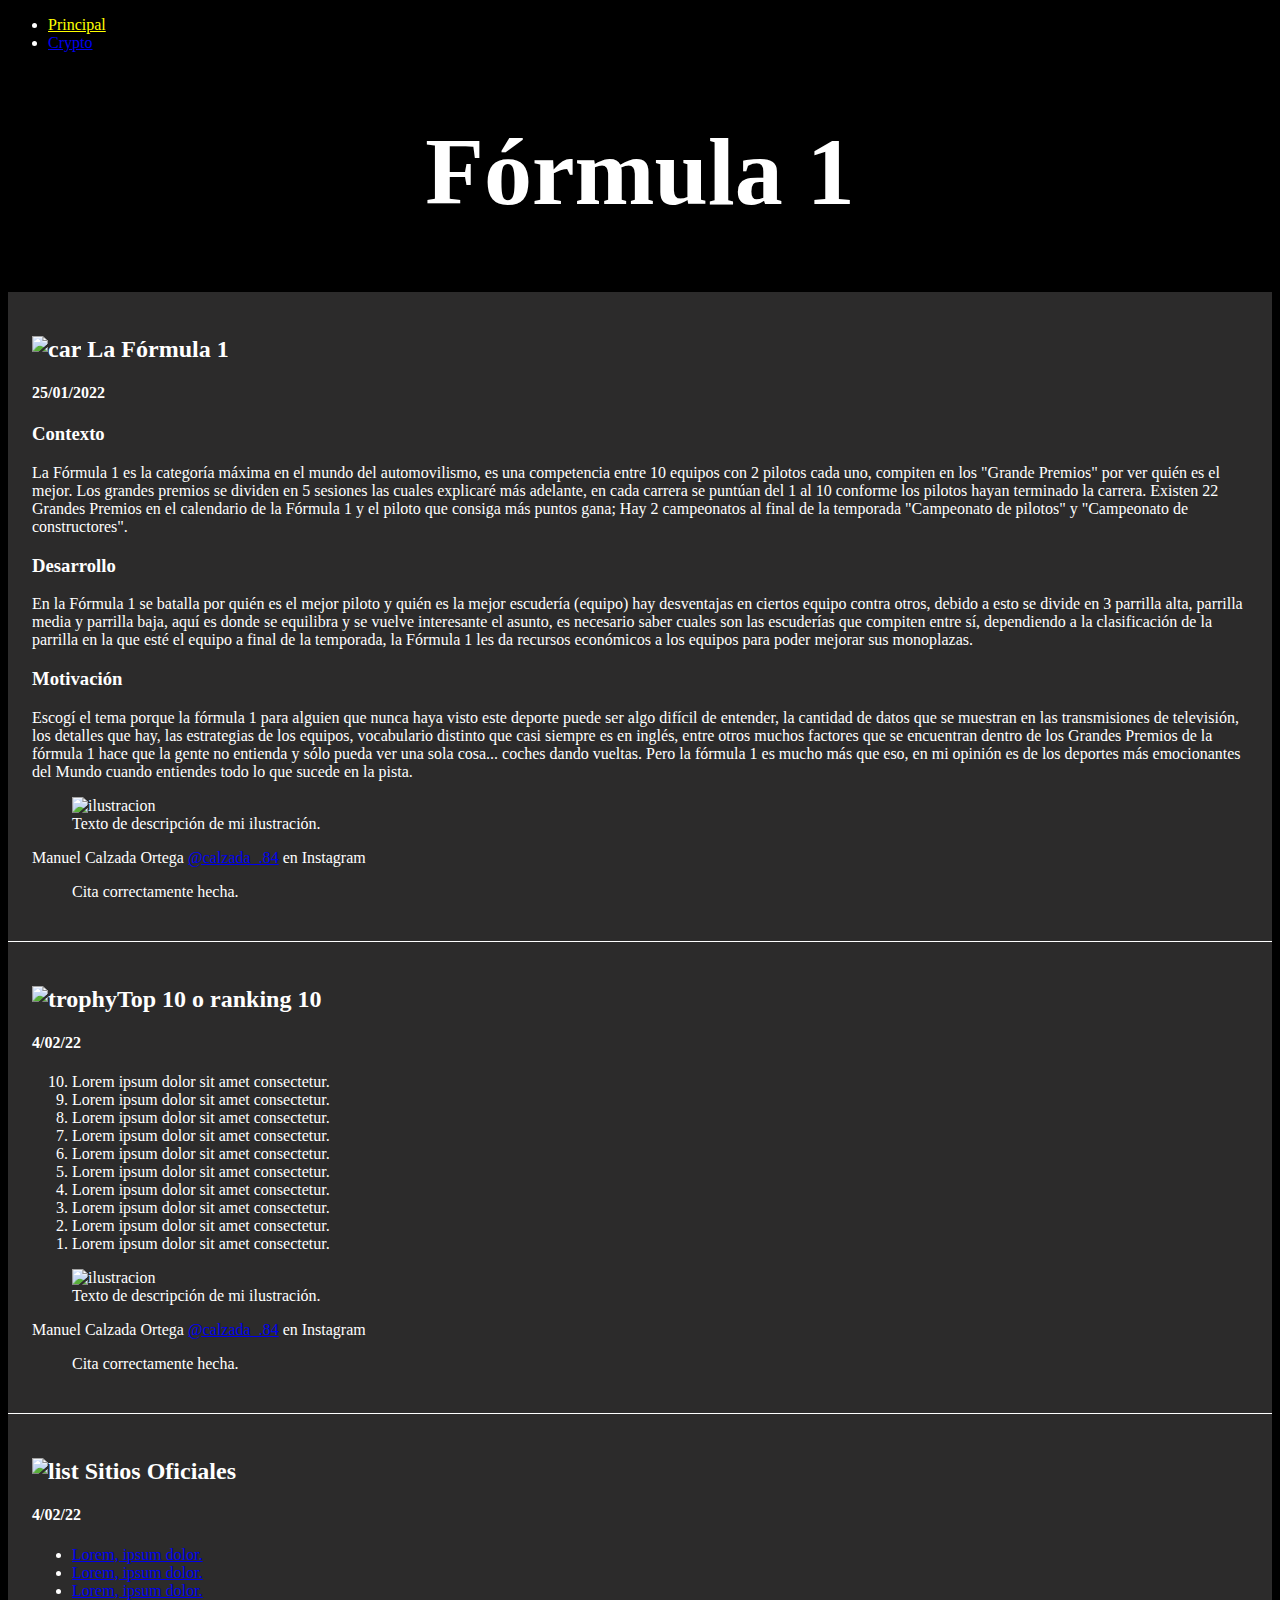
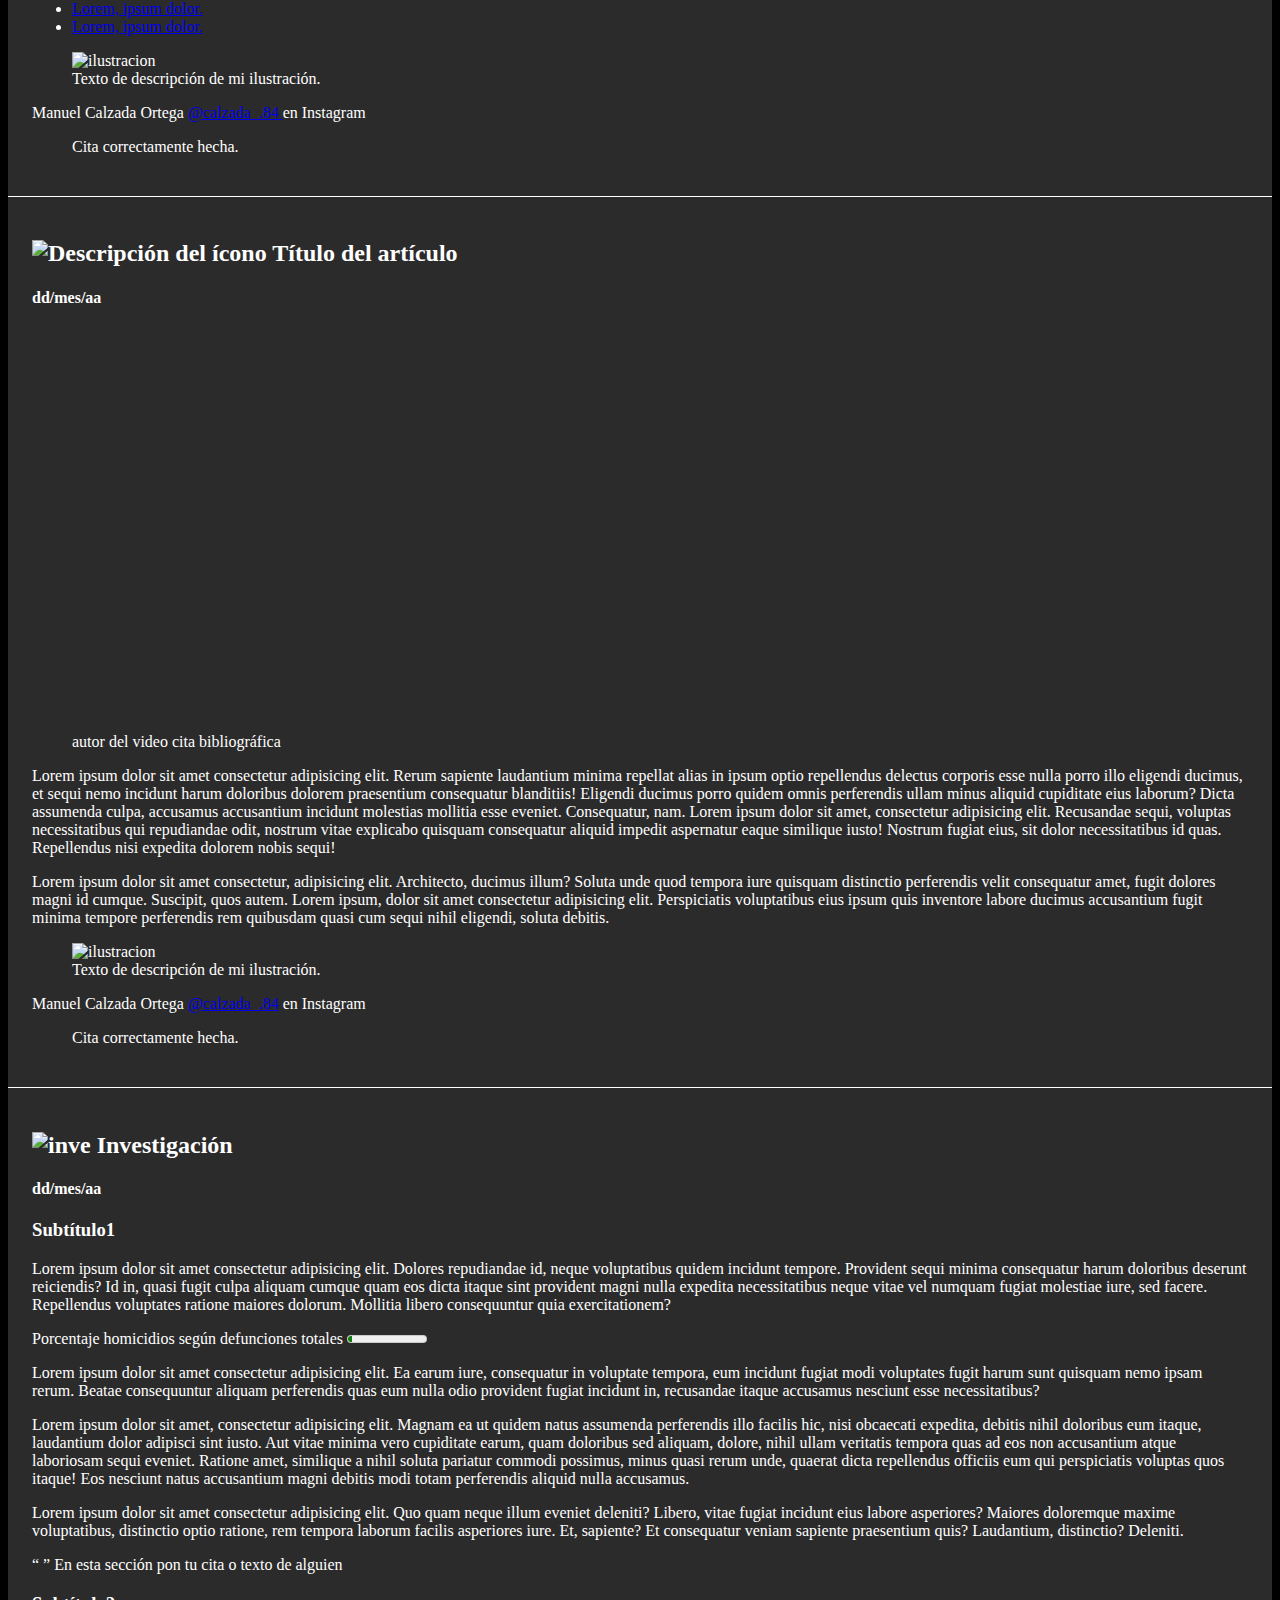
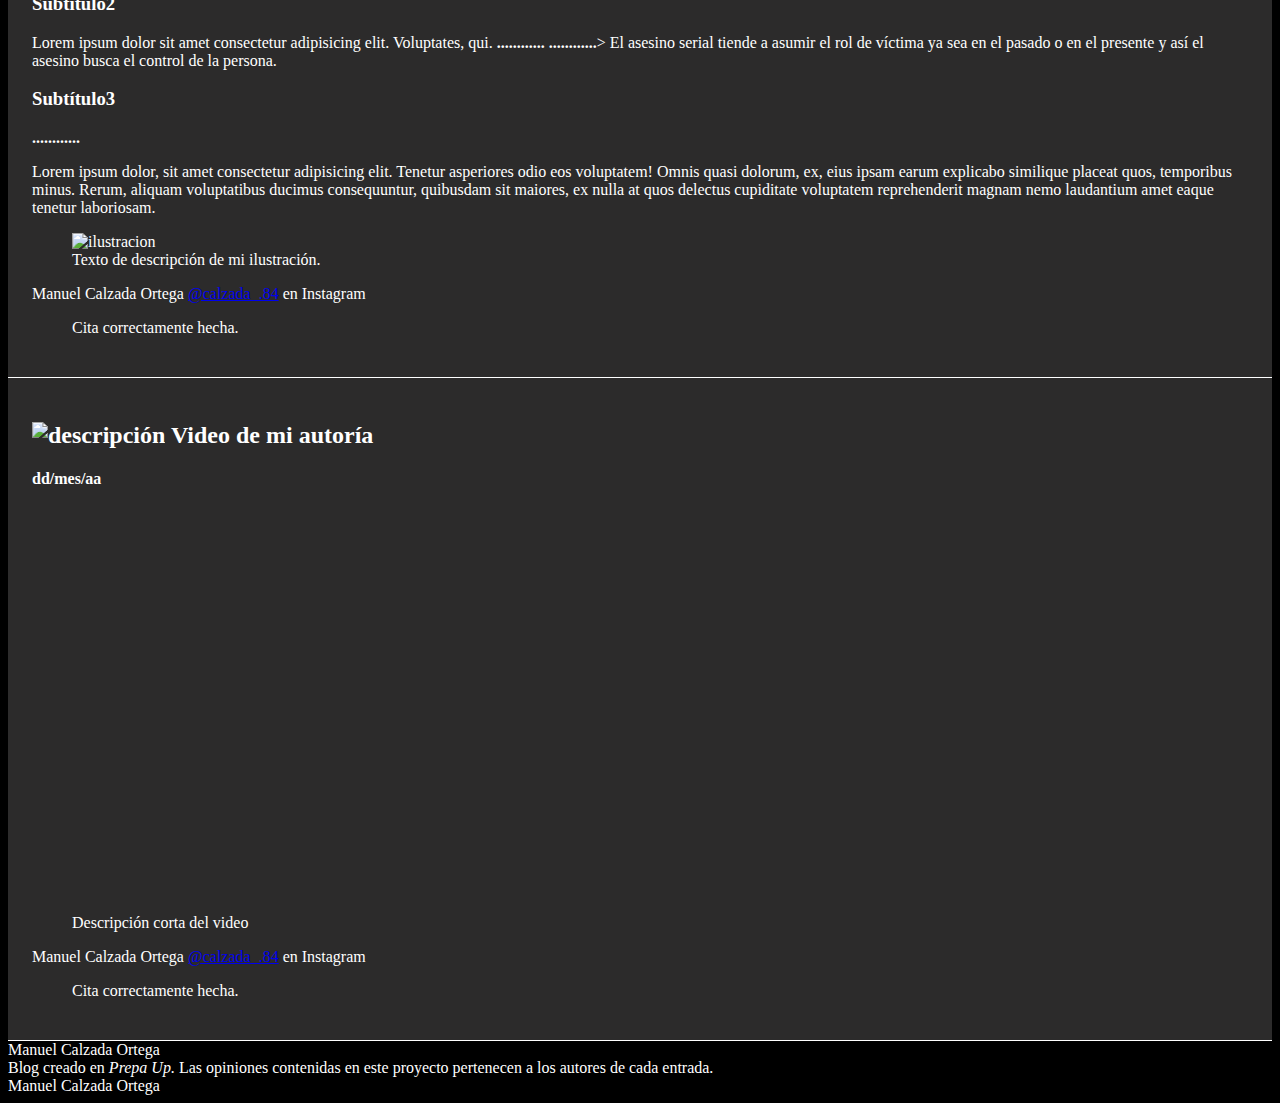
==== Formula_1.html @ 3b80d5b4 "PAE6 completed" ====
<!DOCTYPE html>
<html lang="es">

    <head>
        <meta charset="UTF-8">
        <title> Fórmula 1 </title>
        <link rel="stylesheet" href="assets/styles/estilos_manuel_calzada.css">
    </head>

    <body class="cuerpo_blog">
        <!--Empieza mi blog-->

        <!--Barra de navegación-->
        <nav>
            <ul>
                <li> <a class="resaltado" href="Index.html" target=_blank> Principal </a></li>
                <li> <a href="Crypto.html"> Crypto </a></li>
            </ul>
        </nav>
        <!--Termina barra de navegación-->

        <section>

            <!--Header-->
            <header id="titulo_blog">
                <h1> Fórmula 1 </h1>
            </header>
            <!--Fin del Header-->


            <main>
                <!--inicia Main-->

                <article class="article">
                    <!--entrada1-->

                    <!--Inicia header-->
                    <header>
                        <hgroup>
                            <h2><img src="assets/images/icons/racing-car.png" alt="car" height="35px" width="auto"> La
                                Fórmula 1 </h2>
                            <!--Título del artículo-->
                            <h4> 25/01/2022 </h4>
                            <!--Fecha-->
                        </hgroup>
                    </header>
                    <!--Termina header-->

                    <div>
                        <h3> Contexto </h3>
                        <p>
                            La Fórmula 1 es la categoría máxima en el mundo del automovilismo, es una competencia
                            entre 10 equipos con 2 pilotos cada uno, compiten en los "Grande Premios" por ver quién
                            es el mejor. Los grandes premios se dividen en 5 sesiones las cuales explicaré más adelante,
                            en cada carrera se puntúan del 1 al 10 conforme los pilotos hayan terminado la carrera.
                            Existen 22 Grandes Premios en el calendario de la Fórmula 1 y el piloto que consiga más
                            puntos gana; Hay 2 campeonatos al final de la temporada "Campeonato de pilotos" y
                            "Campeonato de constructores".
                        </p>
                    </div>

                    <div>
                        <h3> Desarrollo </h3>
                        <p>
                            En la Fórmula 1 se batalla por quién es el mejor piloto y quién es la mejor escudería
                            (equipo)
                            hay desventajas en ciertos equipo contra otros, debido a esto se divide en 3 parrilla alta,
                            parrilla media y parrilla baja, aquí es donde se equilibra y se vuelve interesante el
                            asunto,
                            es necesario saber cuales son las escuderías que compiten entre sí, dependiendo a la
                            clasificación
                            de la parrilla en la que esté el equipo a final de la temporada, la Fórmula 1 les da
                            recursos
                            económicos a los equipos para poder mejorar sus monoplazas.
                        </p>
                    </div>
                    <div>
                        <h3> Motivación </h3>
                        <p>
                            Escogí el tema porque la fórmula 1 para alguien que nunca haya visto este deporte
                            puede ser algo difícil de entender, la cantidad de datos que se muestran en las
                            transmisiones de televisión, los detalles que hay, las estrategias de los equipos,
                            vocabulario distinto que casi siempre es en inglés, entre otros muchos factores
                            que se encuentran dentro de los Grandes Premios de la fórmula 1 hace que la gente
                            no entienda y sólo pueda ver una sola cosa... coches dando vueltas. Pero la fórmula 1
                            es mucho más que eso, en mi opinión es de los deportes más emocionantes del Mundo
                            cuando entiendes todo lo que sucede en la pista.
                        </p>
                    </div>

                    <div>
                        <!-- inicia ilustración del artículo -->
                        <figure>
                            <img src="assets/images/figures/descarga.png" alt="ilustracion" height="600px" width="auto">
                            <figcaption>Texto de descripción de mi ilustración.</figcaption>
                        </figure>
                        <!-- termina ilustración del artículo -->
                    </div>

                    <!-- Inicia Footer-->
                    <footer>
                        <div>
                            <span>Manuel Calzada Ortega</span> <a href="https://www.instagram.com/calzada_.84/"
                                target="_blank">@calzada_.84</a> en Instagram
                        </div>

                        <!-- bibliografía -->
                        <blockquote>
                            <p>Cita correctamente hecha.</p>
                        </blockquote>
                        <!-- fin bibliografía -->
                    </footer>
                    <!-- Inicia Footer-->

                </article>

                <article class="article">
                    <!--entrada2-->

                    <!--Inicia header-->
                    <header>
                        <hgroup>
                            <h2> <img src="assets/images/icons/award.png" alt="trophy" height="35px" width="auto">Top 10
                                o ranking 10</h2>
                            <!--Título del artículo-->
                            <h4> 4/02/22 </h4>
                            <!--Fecha-->
                        </hgroup>
                    </header>
                    <!--Termina header-->

                    <div>
                        <!-- Inicia Top inverso -->

                        <ol reversed>
                            <li> Lorem ipsum dolor sit amet consectetur.</li>
                            <li> Lorem ipsum dolor sit amet consectetur.</li>
                            <li> Lorem ipsum dolor sit amet consectetur.</li>
                            <li> Lorem ipsum dolor sit amet consectetur.</li>
                            <li> Lorem ipsum dolor sit amet consectetur.</li>
                            <li> Lorem ipsum dolor sit amet consectetur.</li>
                            <li> Lorem ipsum dolor sit amet consectetur.</li>
                            <li> Lorem ipsum dolor sit amet consectetur.</li>
                            <li> Lorem ipsum dolor sit amet consectetur.</li>
                            <li> Lorem ipsum dolor sit amet consectetur.</li>
                        </ol>

                    </div><!-- Termina Top inverso -->

                    <div>
                        <!-- inicia ilustración del artículo -->
                        <figure>
                            <img src="assets/images/figures/descarga.png" alt="ilustracion" height="600px" width="auto">
                            <figcaption>Texto de descripción de mi ilustración.</figcaption>
                        </figure>
                        <!-- termina ilustración del artículo -->
                    </div>

                    <!-- Inicia Footer-->
                    <footer>
                        <div>
                            <span>Manuel Calzada Ortega</span> <a href="https://www.instagram.com/calzada_.84/"
                                target="_blank">@calzada_.84</a> en Instagram
                        </div>

                        <!-- bibliografía -->
                        <blockquote>
                            <p>Cita correctamente hecha.</p>
                        </blockquote>
                        <!-- fin bibliografía -->
                    </footer>
                    <!-- Inicia Footer-->

                </article>

                <article class="article">
                    <!--entrada3-->

                    <!--Inicia header-->
                    <header>
                        <hgroup>
                            <h2><img src="assets/images/icons/list.png" alt="list" height="35px" width="auto"> Sitios
                                Oficiales</h2>
                            <!--Título del artículo-->
                            <h4> 4/02/22 </h4>
                            <!--Fecha-->
                        </hgroup>
                    </header>
                    <!--Termina header-->

                    <div>
                        <!-- Inicia lista de sitios -->

                        <ul>

                            <li> <a href="https://rfydftefdet.com/" target="_blank"> Lorem, ipsum dolor.</a> </li>
                            <li> <a href="https://lorem ipsum dolor.edu.mx/" target="_blank"> Lorem, ipsum dolor.</a>
                            </li>
                            <li> <a href="https://lorem ipsum dolor.edu.mx/" target="_blank"> Lorem, ipsum dolor.</a>
                            </li>
                            <li> <a href="https://lorem ipsum dolor.edu.mx/" target="_blank"> Lorem, ipsum dolor.</a>
                            </li>
                            <li> <a href="https://lorem ipsum dolor.edu.mx/" target="_blank"> Lorem, ipsum dolor.</a>
                            </li>

                        </ul>

                    </div><!-- Termina lista de sitios oficiales -->

                    <div>
                        <!-- inicia ilustración del artículo -->
                        <figure>
                            <img src="assets/images/figures/descarga.png" alt="ilustracion" height="600px" width="auto">
                            <figcaption>Texto de descripción de mi ilustración.</figcaption>
                        </figure>
                        <!-- termina ilustración del artículo -->
                    </div>

                    <!-- Inicia Footer-->
                    <footer>
                        <div>
                            <span>Manuel Calzada Ortega</span> <a href="https://www.instagram.com/calzada_.84/"
                                target="_blank">@calzada_.84 </a>en Instagram
                        </div>

                        <!-- bibliografía -->
                        <blockquote>
                            <p>Cita correctamente hecha.</p>
                        </blockquote>
                        <!-- fin bibliografía -->
                    </footer>
                    <!-- Inicia Footer-->

                </article>

                <article class="article">
                    <!--entrada4-->
                    <header>
                        <hgroup>
                            <!-- Título del artículo -->
                            <h2> <img src="assets/images/icons/..." alt="Descripción del ícono" height="35px"
                                    width="auto"> Título del artículo</h2>
                            <!-- video de youtube -->
                            <h4>dd/mes/aa</h4>
                        </hgroup>
                    </header>
                    <!-- inicia contenido del artículo -->

                    <div>
                        <!-- inicia ilustración del artículo -->
                        <figure>
                         <iframe width="713" height="401" src="https://www.youtube.com/embed/jcDZ7TdKvLg" title="YouTube video player" frameborder="0" allow="accelerometer; autoplay; clipboard-write; encrypted-media; gyroscope; picture-in-picture" allowfullscreen></iframe>
                         <figcaption>autor del video cita bibliográfica</figcaption>
                        </figure>
                        <!-- termina ilustración del artículo -->
                    </div>
                    <div>
                        <p> Lorem ipsum dolor sit amet consectetur adipisicing elit. Rerum sapiente laudantium minima
                            repellat alias in ipsum optio
                            repellendus delectus corporis esse nulla porro illo eligendi ducimus,
                            et sequi nemo incidunt harum doloribus dolorem praesentium consequatur blanditiis! Eligendi
                            ducimus
                            porro quidem omnis perferendis ullam minus aliquid cupiditate eius laborum? Dicta assumenda
                            culpa,
                            accusamus accusantium incidunt molestias mollitia esse eveniet. Consequatur, nam. Lorem
                            ipsum dolor
                            sit amet, consectetur adipisicing elit. Recusandae sequi, voluptas necessitatibus qui
                            repudiandae
                            odit, nostrum vitae explicabo quisquam consequatur aliquid impedit aspernatur eaque
                            similique
                            iusto! Nostrum fugiat eius, sit dolor necessitatibus id quas. Repellendus nisi expedita
                            dolorem
                            nobis sequi!</p>

                        <p> Lorem ipsum dolor sit amet consectetur, adipisicing elit. Architecto, ducimus illum? Soluta
                            unde quod
                            tempora iure quisquam distinctio perferendis velit consequatur amet, fugit dolores magni id
                            cumque.
                            Suscipit, quos autem. Lorem ipsum, dolor sit amet consectetur adipisicing elit. Perspiciatis
                            voluptatibus eius ipsum quis inventore labore ducimus accusantium fugit minima tempore
                            perferendis
                            rem quibusdam quasi cum sequi nihil eligendi, soluta debitis.</p>
                    </div>

                    <div>
                        <!-- inicia ilustración del artículo -->
                        <figure>
                            <img src="assets/images/figures/descarga.png" alt="ilustracion" height="600px" width="auto">
                            <figcaption>Texto de descripción de mi ilustración.</figcaption>
                        </figure>
                        <!-- termina ilustración del artículo -->
                    </div>
                    <!-- Termina contenido del artículo -->

                    <!-- Inicia Footer-->
                    <footer>
                        <div>
                            <span>Manuel Calzada Ortega</span> <a href="https://www.instagram.com/calzada_.84/"target="_blank">@calzada_.84</a> en Instagram
                        </div>

                        <!-- bibliografía -->
                        <blockquote>
                            <p>Cita correctamente hecha.</p>
                        </blockquote>
                        <!-- fin bibliografía -->
                    </footer>
                    <!-- Inicia Footer-->
                </article>

                <article class="article">
                    <!--entrada5-->
                    <header>
                        <hgroup>
                            <!-- Título del artículo -->
                            <h2> <img src="assets/images/icons/investigacion-y-desarrollo.png" alt="inve" height="35px"
                                    width="auto"> Investigación</h2>
                            <!-- Fecha en la que se escribió el artículo -->
                            <h4>dd/mes/aa</h4>
                        </hgroup>
                    </header>
                    <!-- inicia contenido del artículo -->
                    <div>

                        <h3> Subtítulo1 </h3>

                        <p>
                            Lorem ipsum dolor sit amet consectetur adipisicing elit. Dolores repudiandae id, neque
                            voluptatibus quidem incidunt tempore. Provident sequi minima consequatur harum doloribus
                            deserunt reiciendis? Id in, quasi fugit culpa aliquam cumque quam eos dicta itaque sint
                            provident magni nulla expedita necessitatibus neque vitae vel numquam fugiat molestiae iure,
                            sed facere. Repellendus voluptates ratione maiores dolorum. Mollitia libero consequuntur
                            quia exercitationem?
                        </p>

                        <label>Porcentaje homicidios según defunciones totales</label>
                        <!--Barra de porcentage con datos reales-->
                        <meter value=36685 min=0 max=722611></meter>
                        <!--Cambiar los valores-->

                        <p>
                            Lorem ipsum dolor sit amet consectetur adipisicing elit. Ea earum iure, consequatur in
                            voluptate tempora, eum incidunt fugiat modi voluptates fugit harum sunt quisquam nemo ipsam
                            rerum. Beatae consequuntur aliquam perferendis quas eum nulla odio provident fugiat incidunt
                            in, recusandae itaque accusamus nesciunt esse necessitatibus?
                        </p>

                        <p>
                            Lorem ipsum dolor sit amet, consectetur adipisicing elit. Magnam ea ut quidem natus
                            assumenda perferendis illo facilis hic, nisi obcaecati expedita, debitis nihil doloribus eum
                            itaque, laudantium dolor adipisci sint iusto. Aut vitae minima vero cupiditate earum, quam
                            doloribus sed aliquam, dolore, nihil ullam veritatis tempora quas ad eos non accusantium
                            atque laboriosam sequi eveniet. Ratione amet, similique a nihil soluta pariatur commodi
                            possimus, minus quasi rerum unde, quaerat dicta repellendus officiis eum qui perspiciatis
                            voluptas quos itaque! Eos nesciunt natus accusantium magni debitis modi totam perferendis
                            aliquid nulla accusamus.
                        </p>


                        <p>
                            Lorem ipsum dolor sit amet consectetur adipisicing elit. Quo quam neque illum eveniet
                            deleniti? Libero, vitae fugiat incidunt eius labore asperiores? Maiores doloremque maxime
                            voluptatibus, distinctio optio ratione, rem tempora laborum facilis asperiores iure. Et,
                            sapiente? Et consequatur veniam sapiente praesentium quis? Laudantium, distinctio? Deleniti.
                        </p>

                        <p>
                            <q> </q> <cite></cite> En esta sección pon tu cita o texto de alguien

                        </p>

                        <h3> Subtítulo2</h3>

                        <p>
                            Lorem ipsum dolor sit amet consectetur adipisicing elit. Voluptates, qui.

                            <strong>............</strong>
                            <!--Usa las etiquetas strong para señalar ideas principales-->
                            <strong>............</strong>> El asesino serial tiende a asumir el rol de víctima ya sea en
                            el pasado o en el presente y así el asesino busca el control de la persona.

                        </p>


                        <h3>Subtítulo3</h3>

                        <strong>............</strong>
                        <!--Usa las etiquetas strong para señalar ideas principales-->
                        <p>
                            Lorem ipsum dolor, sit amet consectetur adipisicing elit. Tenetur asperiores odio eos
                            voluptatem! Omnis quasi dolorum, ex, eius ipsam earum explicabo similique placeat quos,
                            temporibus minus. Rerum, aliquam voluptatibus ducimus consequuntur, quibusdam sit maiores,
                            ex nulla at quos delectus cupiditate voluptatem reprehenderit magnam nemo laudantium amet
                            eaque tenetur laboriosam.
                        </p>
                    </div>
                    <div>

                        <!-- inicia ilustración del artículo -->
                        <figure>
                            <img src="assets/images/figures/descarga.png" alt="ilustracion" height="600px" width="auto">
                            <figcaption>Texto de descripción de mi ilustración.</figcaption>
                        </figure>
                        <!-- termina ilustración del artículo -->

                    </div>
                    <!-- Inicia Footer-->
                    <footer>
                        <div>
                            <span>Manuel Calzada Ortega</span> <a href="https://www.instagram.com/calzada_.84/"
                                target="_blank">@calzada_.84</a> en Instagram
                        </div>

                        <!-- bibliografía -->
                        <blockquote>
                            <p>Cita correctamente hecha.</p>
                        </blockquote>
                        <!-- fin bibliografía -->
                    </footer>
                    <!-- Inicia Footer-->
                </article>

                <article class="article">
                    <!--entrada6-->
                    <header>
                        <hgroup>
                            <!-- Título del artículo -->
                            <h2> <img src="assets/images/icons/..." alt="descripción" height="35px" width="auto"> Video de mi autoría <!--video de yutu--></h2>
                            <!-- Fecha en la que se escribió el artículo -->
                            <h4>dd/mes/aa</h4>
                        </hgroup>
                    </header>
                    <!-- inicia contenido del artículo -->
                    
                    <div>
                        <!-- inicia ilustración del artículo -->
                        <figure>
                         <iframe width="713" height="401" src="https://www.youtube.com/embed/jcDZ7TdKvLg" title="YouTube video player" frameborder="0" allow="accelerometer; autoplay; clipboard-write; encrypted-media; gyroscope; picture-in-picture" allowfullscreen></iframe>
                         <figcaption>Descripción corta del video</figcaption>
                        </figure>
                        <!-- termina ilustración del artículo -->
                    </div>

                    <!-- Inicia Footer-->
                    <footer>
                        <div>
                            <span>Manuel Calzada Ortega</span> <a href="https://www.instagram.com/calzada_.84/"
                                target="_blank">@calzada_.84</a> en Instagram
                        </div>

                        <!-- bibliografía -->
                        <blockquote>
                            <p>Cita correctamente hecha.</p>
                        </blockquote>
                        <!-- fin bibliografía -->
                    </footer>
                    <!-- Inicia Footer-->
                </article>


            </main>
            <!--Termina Main-->

            <!-- empieza barra lateral -->
            <aside>
                

            </aside>
            <!-- termina barra lateral -->

            <!-- empieza el footer -->
            <footer>

                <div>
                    <span>Manuel Calzada Ortega</span>
                </div>
                <div>
                    <span> Blog creado en <i>Prepa Up.</i> </span>
                    <span> Las opiniones contenidas en este proyecto pertenecen a los autores de cada entrada. </span>
                </div>
                <div>
                    <span>Manuel Calzada Ortega</span>
                </div>

            </footer>
            <!-- termina el footer -->

        </section>


    </body>

</html>
---- assets/styles/estilos_manuel_calzada.css ----
.cuerpo_blog{
    background-color: black; color: #FFFFFF;}

.article{
    background: rgb(44, 43, 43);
    padding: 1.5rem;
    border-bottom: 1px solid #FFFFFF;}

.resaltado{
    color: yellow/*color de texto*/ }

#titulo_blog{
    font-size: 3rem;
    text-align: center;
}
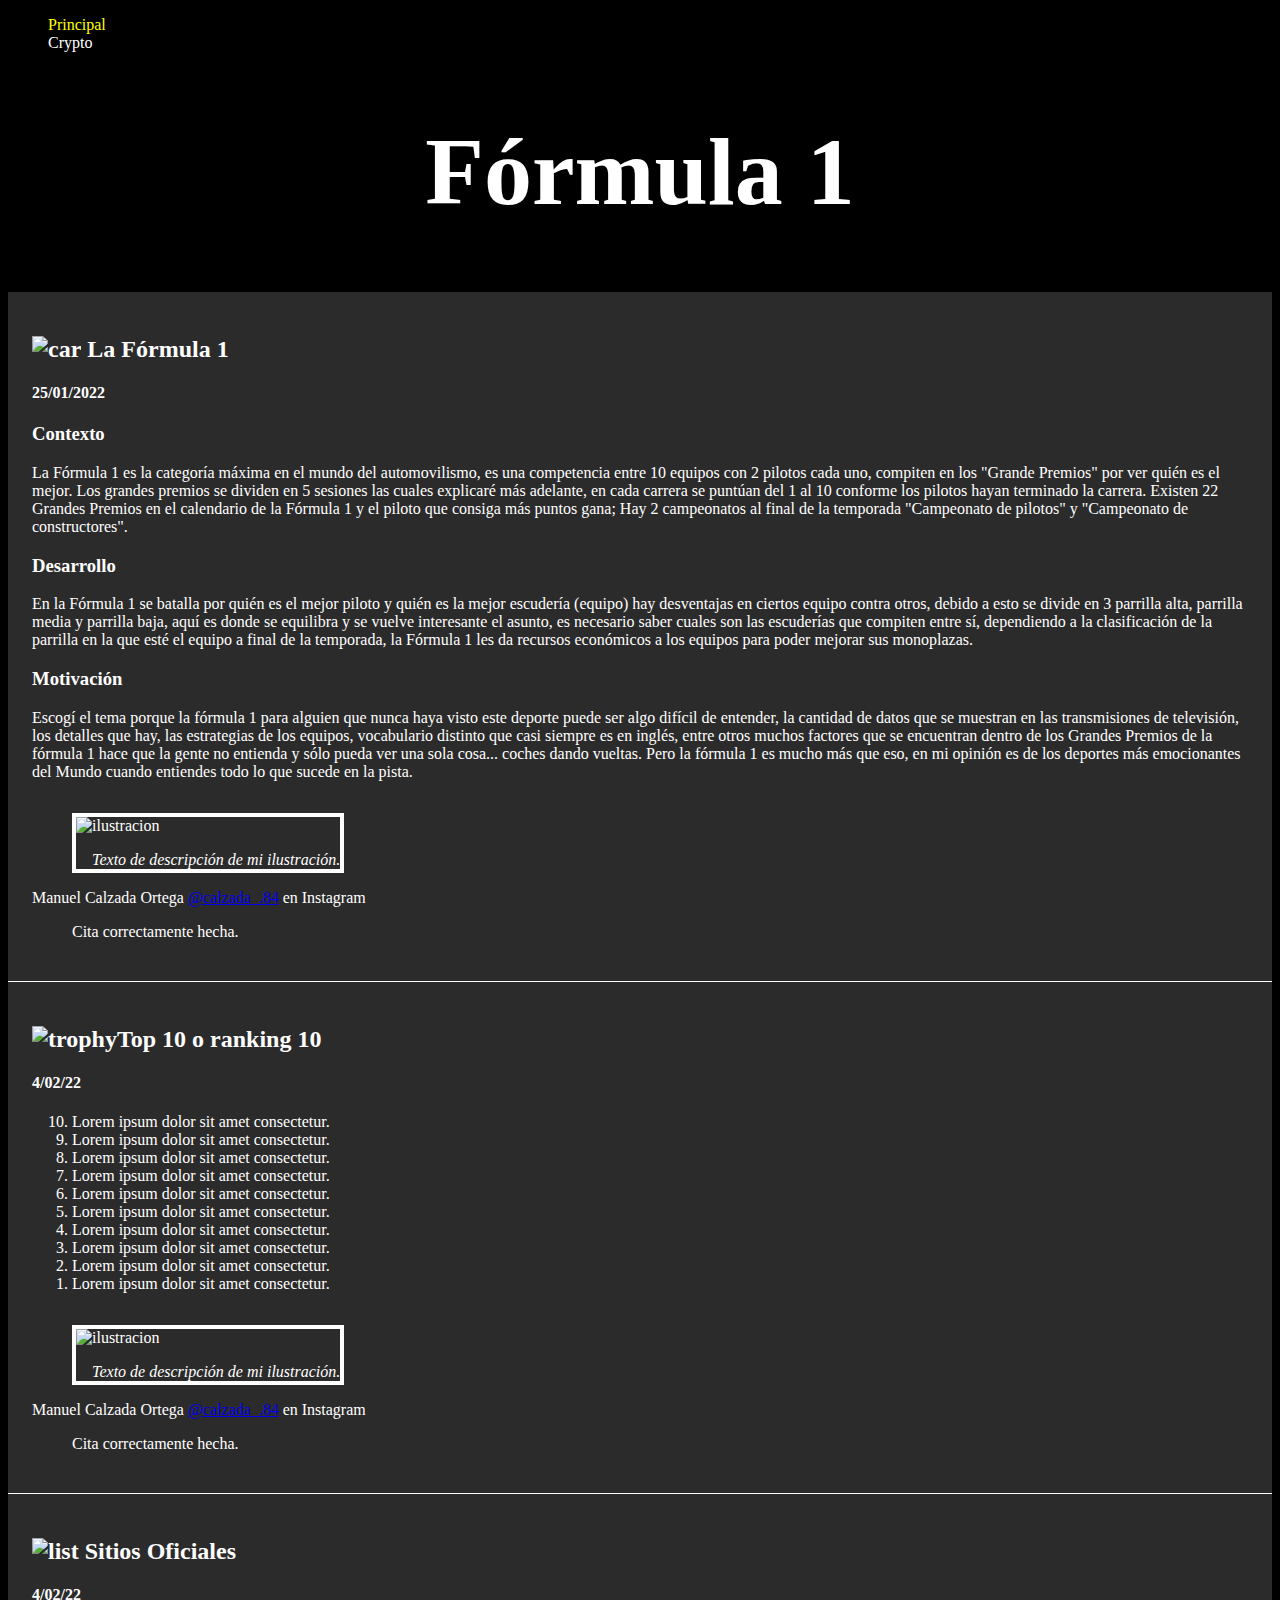
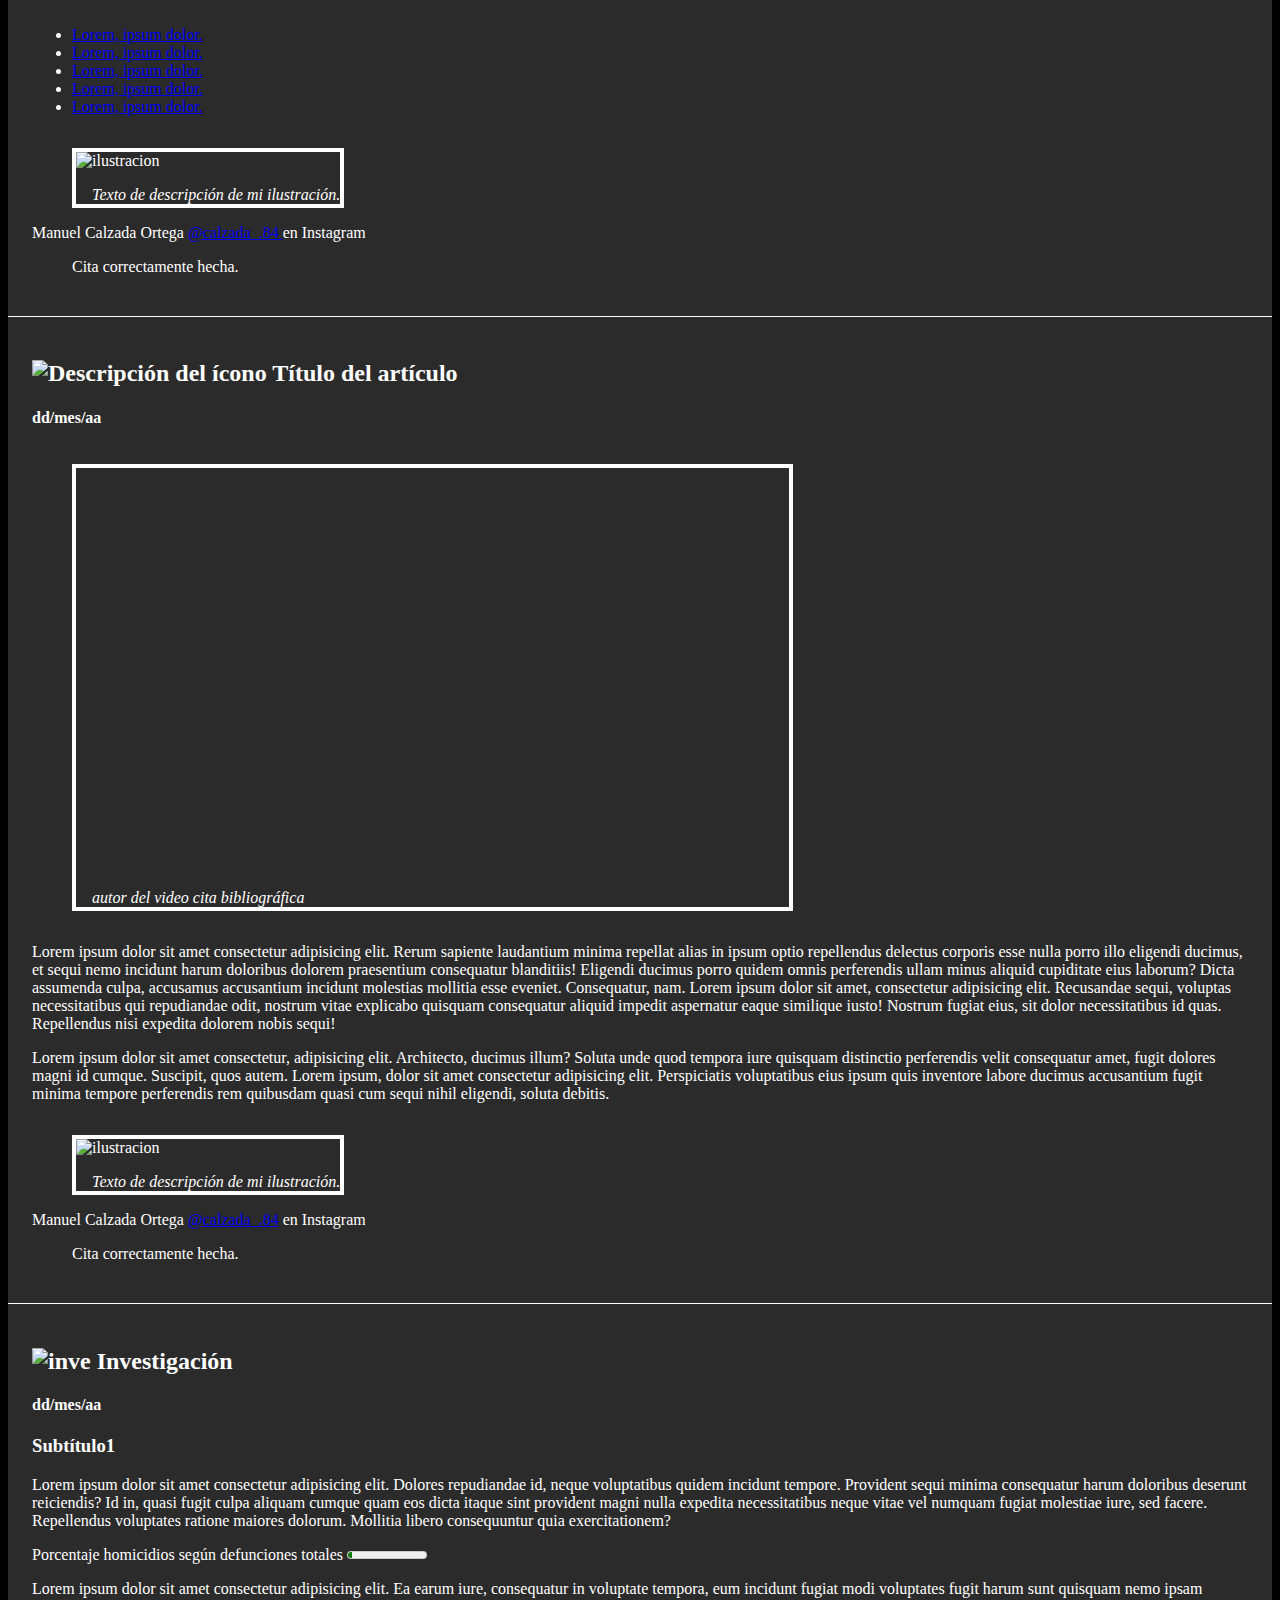
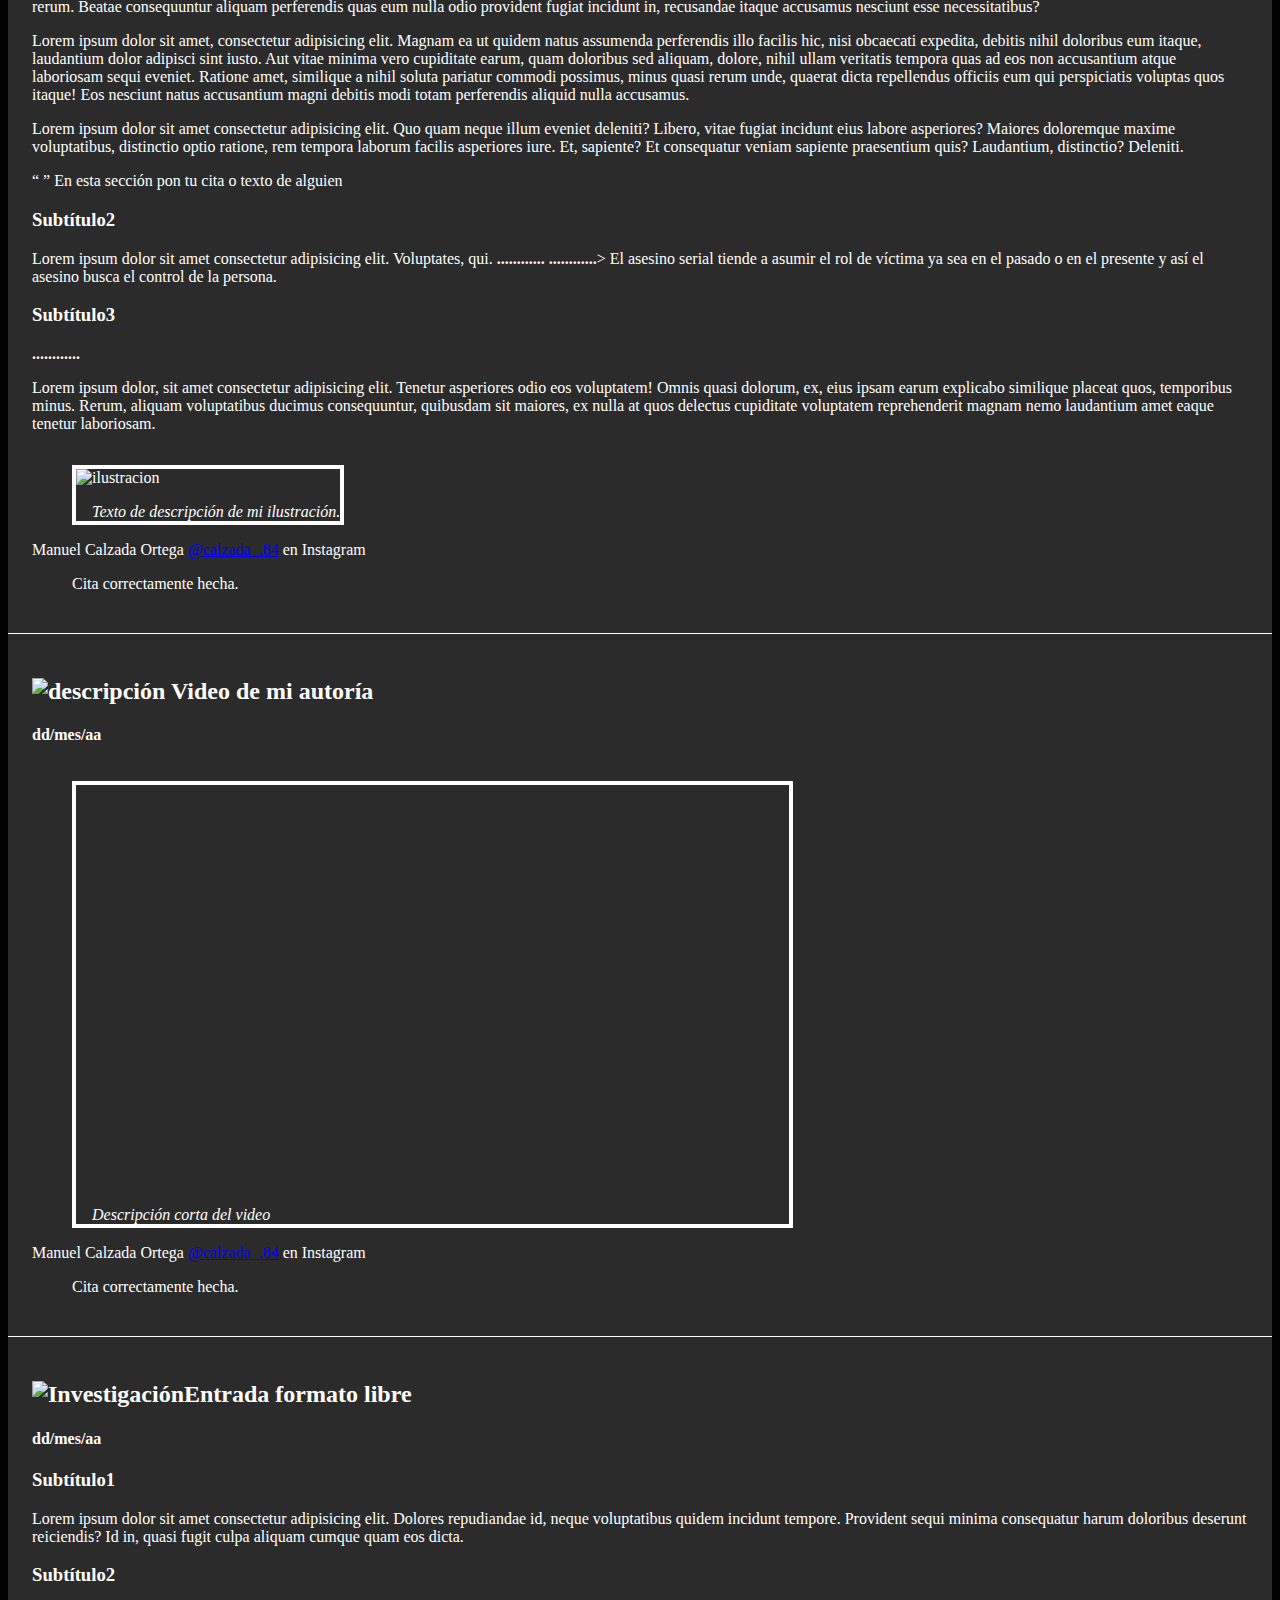
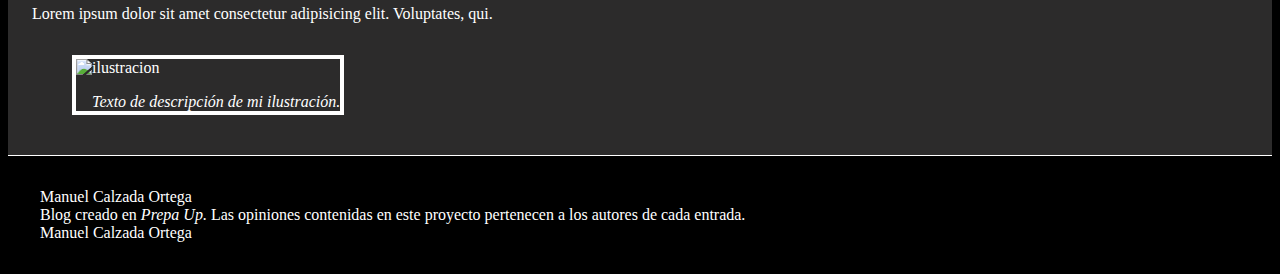
==== commit a0804068: "PAE7" ====
--- a/Formula_1.html
+++ b/Formula_1.html
@@ -90,7 +90,7 @@
 
                     <div>
                         <!-- inicia ilustración del artículo -->
-                        <figure>
+                        <figure class="ilustracion">
                             <img src="assets/images/figures/descarga.png" alt="ilustracion" height="600px" width="auto">
                             <figcaption>Texto de descripción de mi ilustración.</figcaption>
                         </figure>
@@ -149,7 +149,7 @@
 
                     <div>
                         <!-- inicia ilustración del artículo -->
-                        <figure>
+                        <figure class="ilustracion">
                             <img src="assets/images/figures/descarga.png" alt="ilustracion" height="600px" width="auto">
                             <figcaption>Texto de descripción de mi ilustración.</figcaption>
                         </figure>
@@ -209,7 +209,7 @@
 
                     <div>
                         <!-- inicia ilustración del artículo -->
-                        <figure>
+                        <figure class="ilustracion">
                             <img src="assets/images/figures/descarga.png" alt="ilustracion" height="600px" width="auto">
                             <figcaption>Texto de descripción de mi ilustración.</figcaption>
                         </figure>
@@ -248,7 +248,7 @@
 
                     <div>
                         <!-- inicia ilustración del artículo -->
-                        <figure>
+                        <figure class="ilustracion">
                          <iframe width="713" height="401" src="https://www.youtube.com/embed/jcDZ7TdKvLg" title="YouTube video player" frameborder="0" allow="accelerometer; autoplay; clipboard-write; encrypted-media; gyroscope; picture-in-picture" allowfullscreen></iframe>
                          <figcaption>autor del video cita bibliográfica</figcaption>
                         </figure>
@@ -284,7 +284,7 @@
 
                     <div>
                         <!-- inicia ilustración del artículo -->
-                        <figure>
+                        <figure class="ilustracion">
                             <img src="assets/images/figures/descarga.png" alt="ilustracion" height="600px" width="auto">
                             <figcaption>Texto de descripción de mi ilustración.</figcaption>
                         </figure>
@@ -396,7 +396,7 @@
                     <div>
 
                         <!-- inicia ilustración del artículo -->
-                        <figure>
+                        <figure class="ilustracion">
                             <img src="assets/images/figures/descarga.png" alt="ilustracion" height="600px" width="auto">
                             <figcaption>Texto de descripción de mi ilustración.</figcaption>
                         </figure>
@@ -433,7 +433,7 @@
                     
                     <div>
                         <!-- inicia ilustración del artículo -->
-                        <figure>
+                        <figure class="ilustracion">
                          <iframe width="713" height="401" src="https://www.youtube.com/embed/jcDZ7TdKvLg" title="YouTube video player" frameborder="0" allow="accelerometer; autoplay; clipboard-write; encrypted-media; gyroscope; picture-in-picture" allowfullscreen></iframe>
                          <figcaption>Descripción corta del video</figcaption>
                         </figure>
@@ -456,6 +456,43 @@
                     <!-- Inicia Footer-->
                 </article>
 
+                <article class="article">
+                    <!--entrada7-->
+                    <header>
+                        <hgroup>
+                            <!-- Título del artículo -->
+                            <h2> <img src="assets/images/icons/seo.png" alt="Investigación" height="35px" width="auto">Entrada formato libre </h2>
+                            <!-- Fecha en la que se escribió el artículo -->
+                            <h4>dd/mes/aa</h4>
+                        </hgroup>
+                    </header>
+                    <!-- inicia contenido del artículo -->
+                    <div>
+
+                        <h3> Subtítulo1 </h3>
+
+                        <p>
+                            Lorem ipsum dolor sit amet consectetur adipisicing elit. Dolores repudiandae id, neque
+                            voluptatibus quidem incidunt tempore. Provident sequi minima consequatur harum doloribus
+                            deserunt reiciendis? Id in, quasi fugit culpa aliquam cumque quam eos dicta.
+                        </p>
+
+                        <h3> Subtítulo2</h3>
+                        <p>
+                            Lorem ipsum dolor sit amet consectetur adipisicing elit. Voluptates, qui.
+                        </p>
+                    </div>
+
+                    <div>
+                        <!-- inicia ilustración del artículo -->
+                        <figure class="ilustracion">
+                         <img src="assets/images/figures/descarga.png" alt="ilustracion" height="600px" width="auto">
+                         <figcaption>Texto de descripción de mi ilustración.</figcaption>
+                        </figure>
+                        <!-- termina ilustración del artículo -->
+                    </div>
+                </article>
+
 
             </main>
             <!--Termina Main-->
@@ -468,7 +505,7 @@
             <!-- termina barra lateral -->
 
             <!-- empieza el footer -->
-            <footer>
+            <footer id="footer_blog">
 
                 <div>
                     <span>Manuel Calzada Ortega</span>
--- a/assets/styles/estilos_manuel_calzada.css
+++ b/assets/styles/estilos_manuel_calzada.css
@@ -1,3 +1,15 @@
+/*Barra de navegación*/
+nav>ul>li {
+    list-style:none/*estilo de lista o quitar viñetado*/}
+
+nav>ul>li>a {
+    text-decoration: none;/*decoración del texto*/
+    color: #FFFFFF;}/*color de texto*/
+    
+.resaltado{
+    color: yellow/*color de texto*/ }
+/*Barra de navegación*/
+
 .cuerpo_blog{
     background-color: black; color: #FFFFFF;}
 
@@ -6,10 +18,23 @@
     padding: 1.5rem;
     border-bottom: 1px solid #FFFFFF;}
 
-.resaltado{
-    color: yellow/*color de texto*/ }
-
 #titulo_blog{
     font-size: 3rem;
-    text-align: center;
-}+    text-align: center;}
+
+/*ilustraciones*/
+.ilustracion{
+    border: 4px solid #FFFFFF;
+    display: inline-block;}
+
+.ilustracion figcaption{
+    margin-top: 1rem; 
+    margin-left: 1rem; 
+    font-style:italic}
+/*ilustraciones*/
+
+/*footer*/
+#footer_blog{ 
+    margin: 2rem;}
+/*footer*/
+
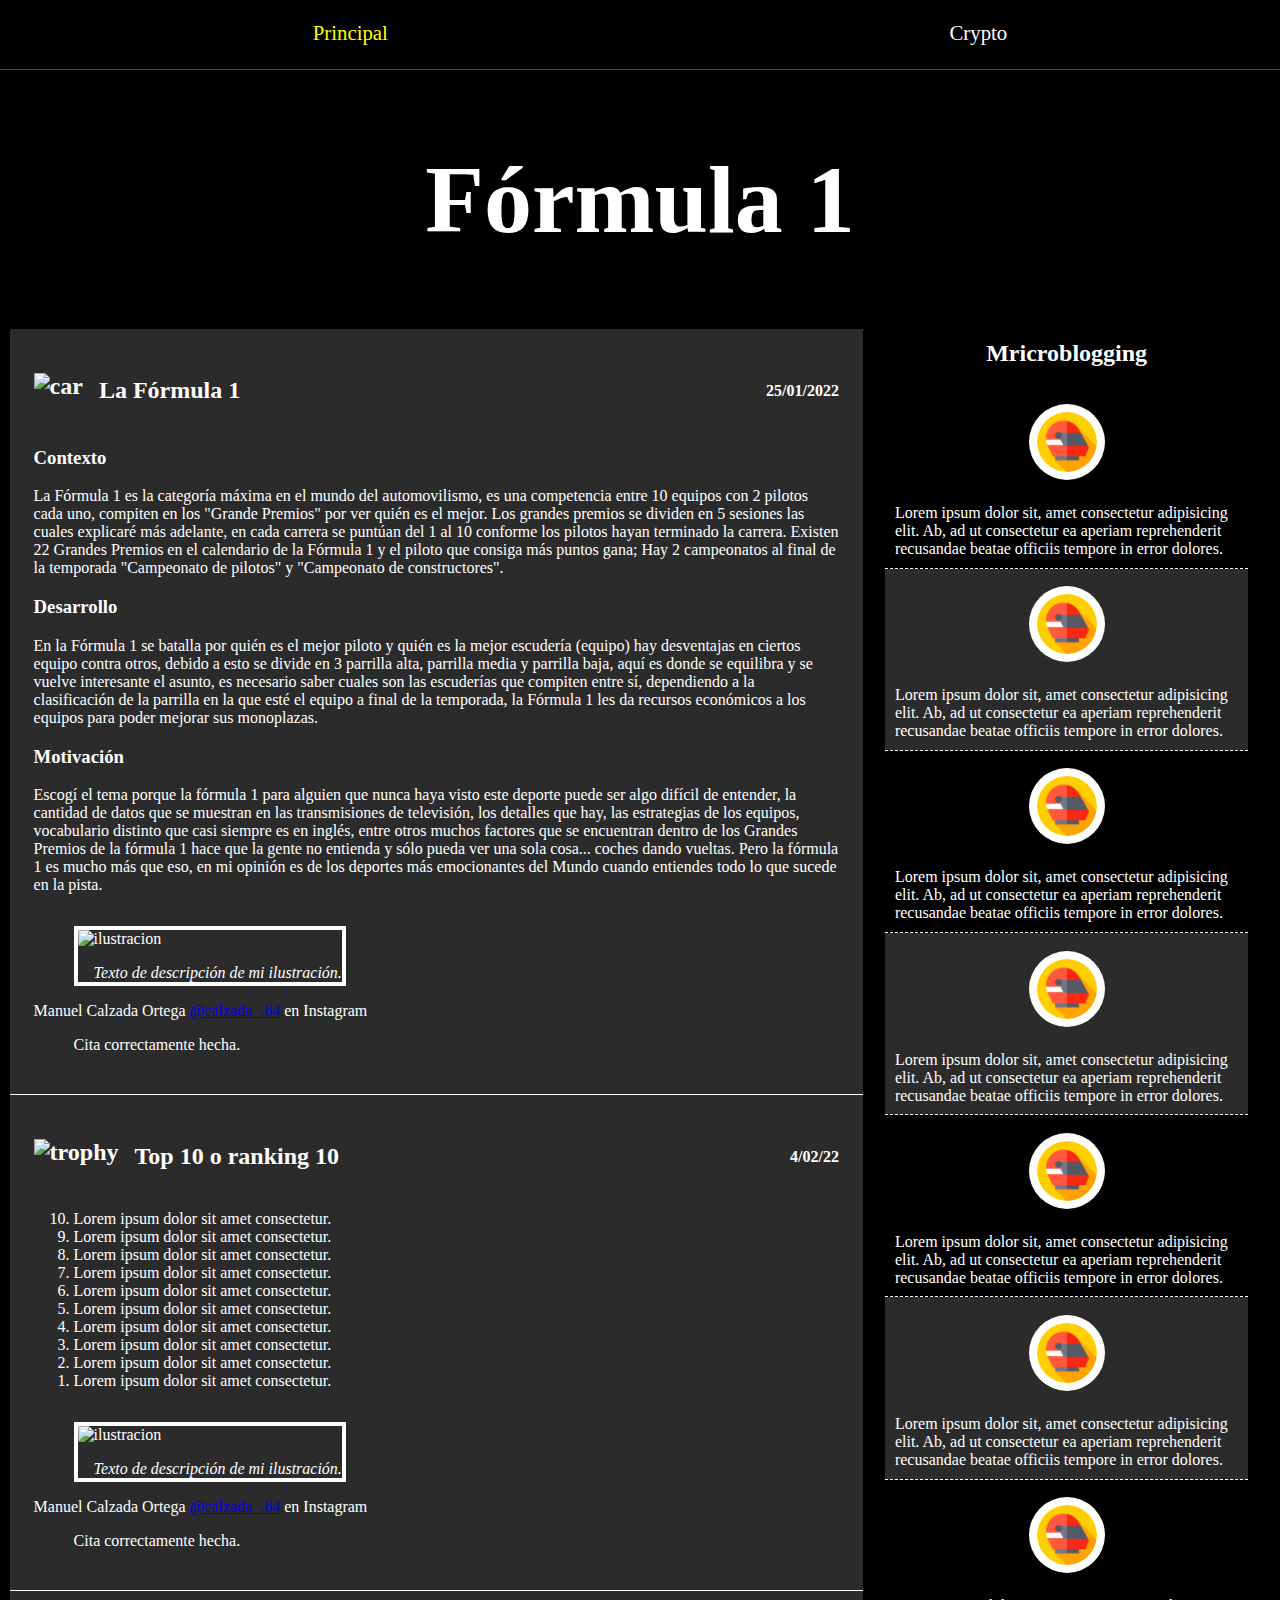
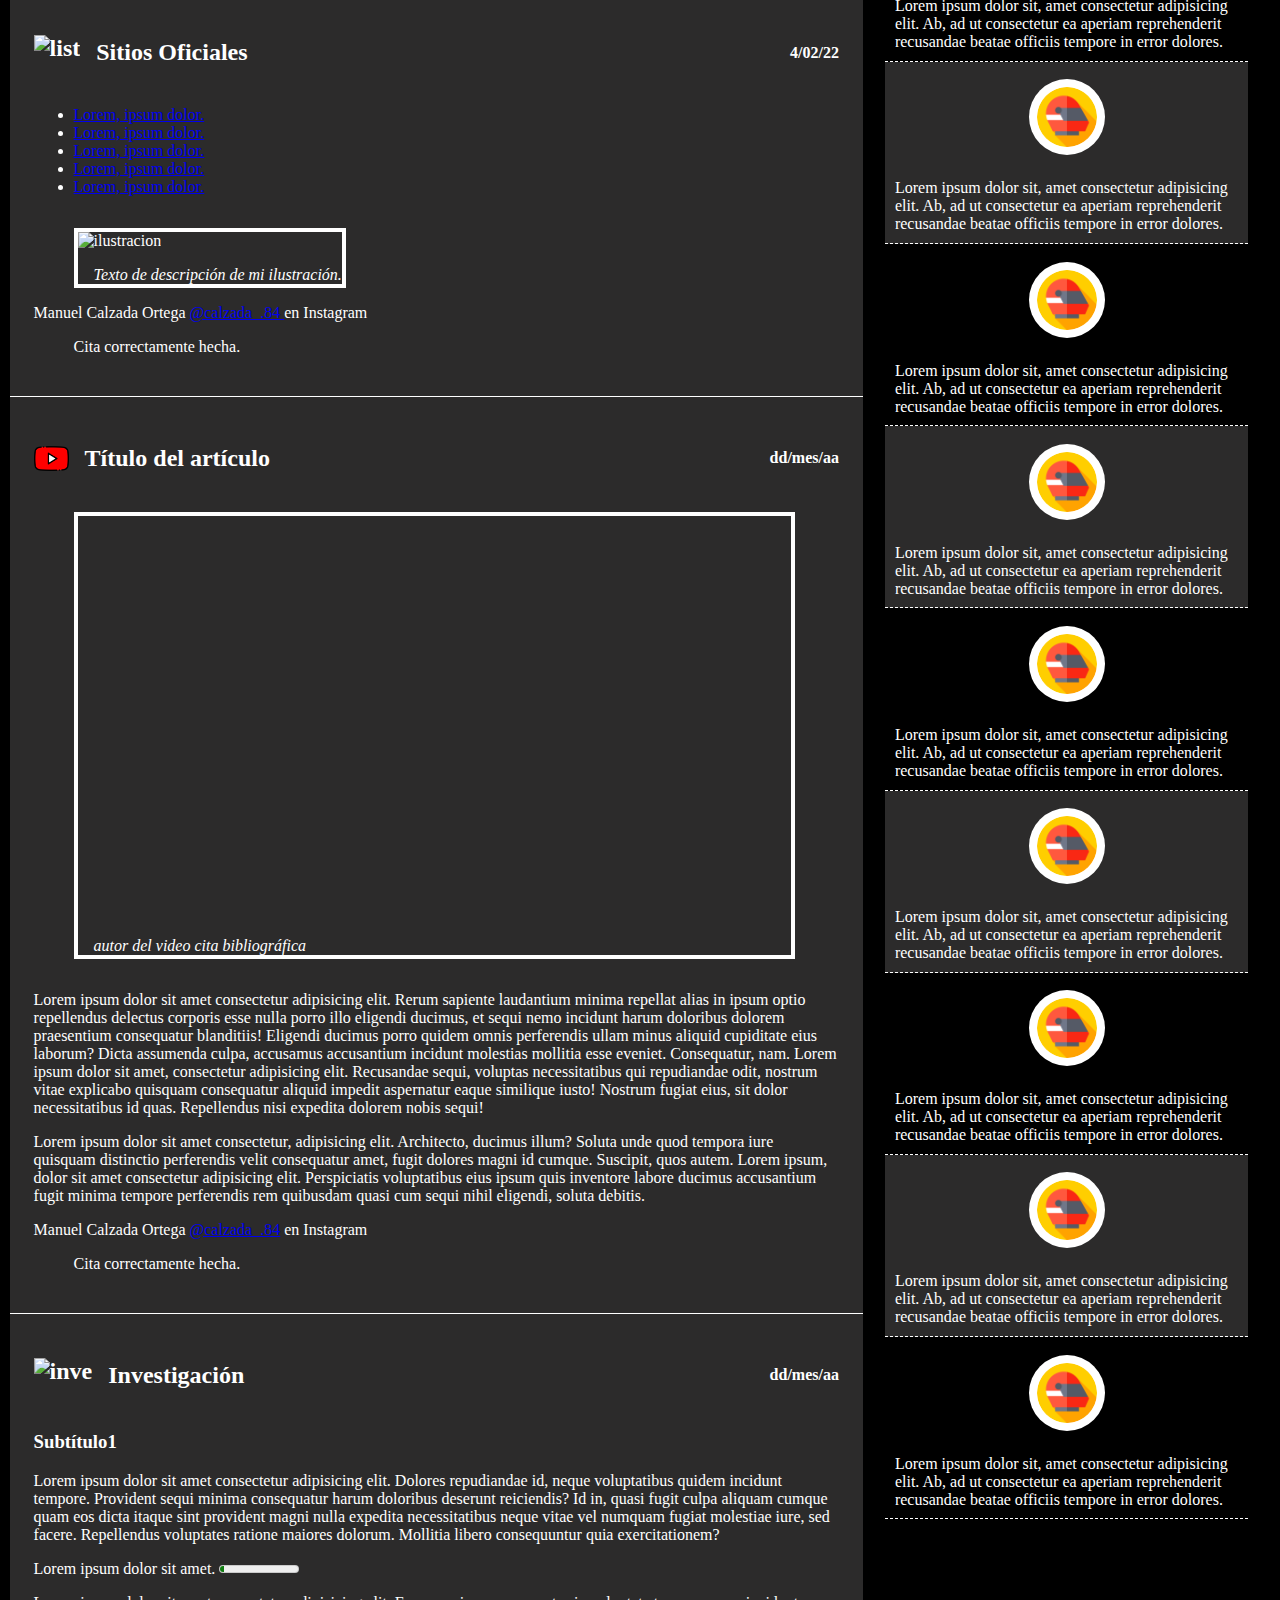
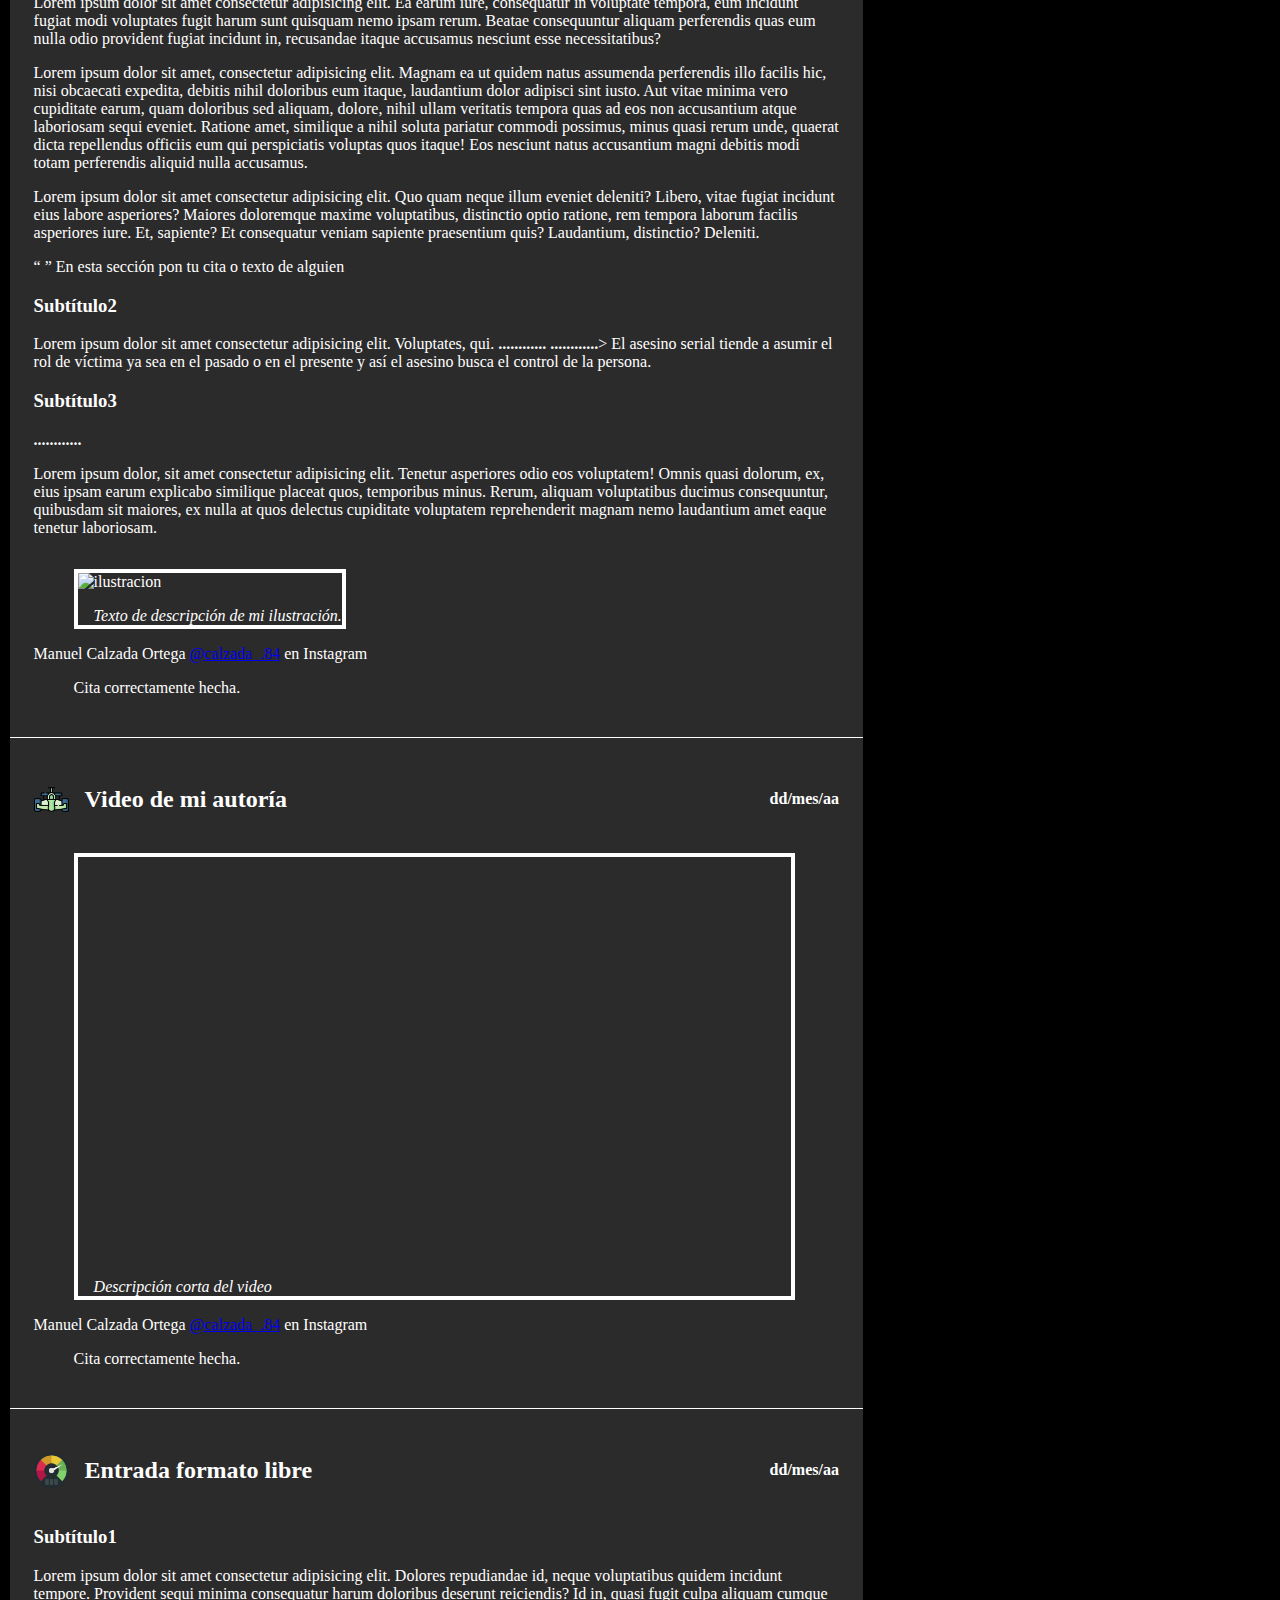
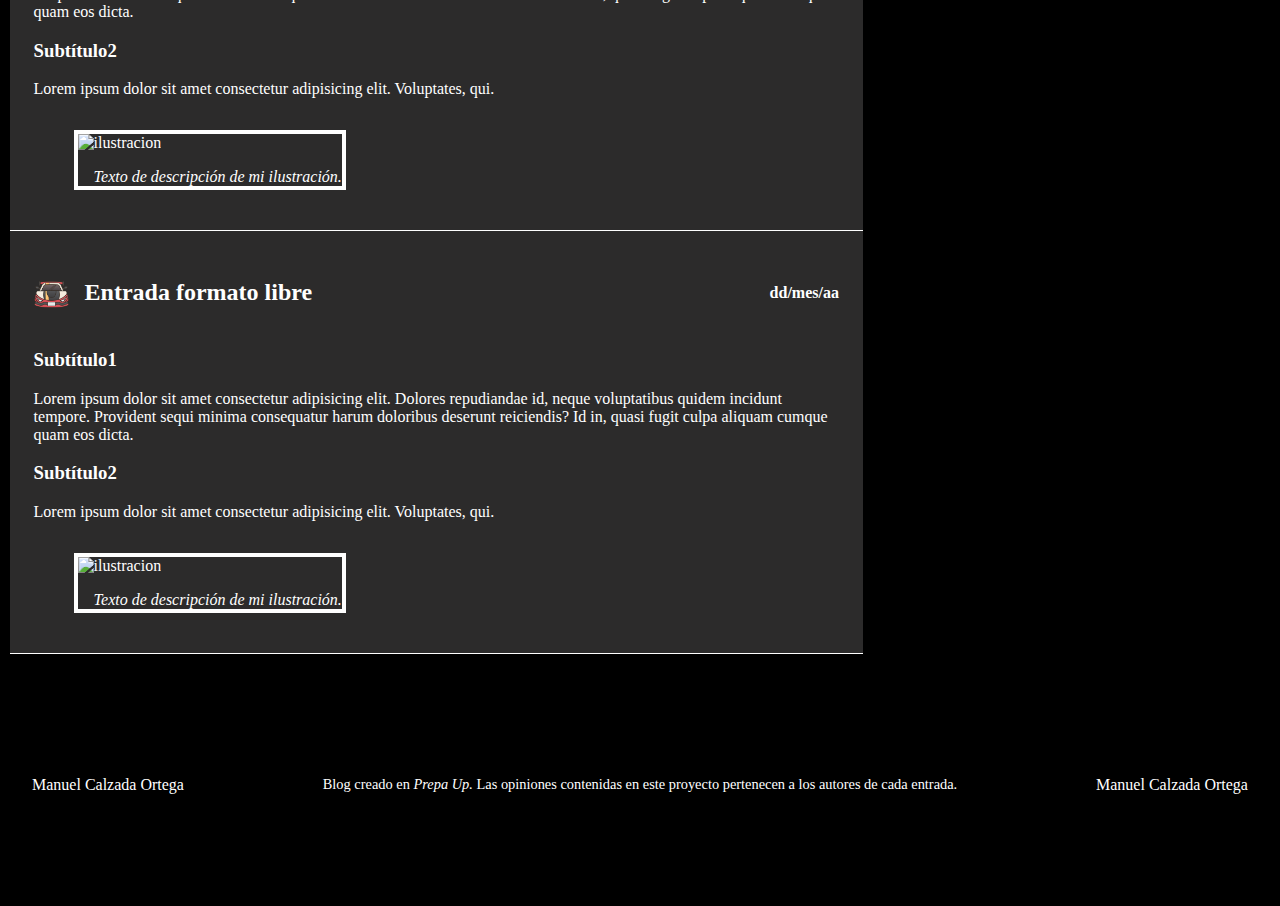
==== commit 9aaa6739: "PAE10" ====
--- a/Formula_1.html
+++ b/Formula_1.html
@@ -91,7 +91,7 @@
                     <div>
                         <!-- inicia ilustración del artículo -->
                         <figure class="ilustracion">
-                            <img src="assets/images/figures/descarga.png" alt="ilustracion" height="600px" width="auto">
+                            <img src="assets/images/figures/descarga.png" alt="ilustracion" height="auto" width="100%">
                             <figcaption>Texto de descripción de mi ilustración.</figcaption>
                         </figure>
                         <!-- termina ilustración del artículo -->
@@ -150,7 +150,7 @@
                     <div>
                         <!-- inicia ilustración del artículo -->
                         <figure class="ilustracion">
-                            <img src="assets/images/figures/descarga.png" alt="ilustracion" height="600px" width="auto">
+                            <img src="assets/images/figures/descarga.png" alt="ilustracion" height="auto" width="100%">
                             <figcaption>Texto de descripción de mi ilustración.</figcaption>
                         </figure>
                         <!-- termina ilustración del artículo -->
@@ -210,7 +210,7 @@
                     <div>
                         <!-- inicia ilustración del artículo -->
                         <figure class="ilustracion">
-                            <img src="assets/images/figures/descarga.png" alt="ilustracion" height="600px" width="auto">
+                            <img src="assets/images/figures/descarga.png" alt="ilustracion" height="auto" width="100%">
                             <figcaption>Texto de descripción de mi ilustración.</figcaption>
                         </figure>
                         <!-- termina ilustración del artículo -->
@@ -238,8 +238,7 @@
                     <header>
                         <hgroup>
                             <!-- Título del artículo -->
-                            <h2> <img src="assets/images/icons/..." alt="Descripción del ícono" height="35px"
-                                    width="auto"> Título del artículo</h2>
+                            <h2> <img src="assets/images/icons/youtube.png" alt="YouTube" height="35px" width="auto"> Título del artículo<!--video de yutu--></h2>
                             <!-- video de youtube -->
                             <h4>dd/mes/aa</h4>
                         </hgroup>
@@ -249,8 +248,11 @@
                     <div>
                         <!-- inicia ilustración del artículo -->
                         <figure class="ilustracion">
-                         <iframe width="713" height="401" src="https://www.youtube.com/embed/jcDZ7TdKvLg" title="YouTube video player" frameborder="0" allow="accelerometer; autoplay; clipboard-write; encrypted-media; gyroscope; picture-in-picture" allowfullscreen></iframe>
-                         <figcaption>autor del video cita bibliográfica</figcaption>
+                            <iframe width="713" height="401" src="https://www.youtube.com/embed/jcDZ7TdKvLg"
+                                title="YouTube video player" frameborder="0"
+                                allow="accelerometer; autoplay; clipboard-write; encrypted-media; gyroscope; picture-in-picture"
+                                allowfullscreen></iframe>
+                            <figcaption>autor del video cita bibliográfica</figcaption>
                         </figure>
                         <!-- termina ilustración del artículo -->
                     </div>
@@ -281,21 +283,11 @@
                             perferendis
                             rem quibusdam quasi cum sequi nihil eligendi, soluta debitis.</p>
                     </div>
-
-                    <div>
-                        <!-- inicia ilustración del artículo -->
-                        <figure class="ilustracion">
-                            <img src="assets/images/figures/descarga.png" alt="ilustracion" height="600px" width="auto">
-                            <figcaption>Texto de descripción de mi ilustración.</figcaption>
-                        </figure>
-                        <!-- termina ilustración del artículo -->
-                    </div>
-                    <!-- Termina contenido del artículo -->
-
                     <!-- Inicia Footer-->
                     <footer>
                         <div>
-                            <span>Manuel Calzada Ortega</span> <a href="https://www.instagram.com/calzada_.84/"target="_blank">@calzada_.84</a> en Instagram
+                            <span>Manuel Calzada Ortega</span> <a href="https://www.instagram.com/calzada_.84/"
+                                target="_blank">@calzada_.84</a> en Instagram
                         </div>
 
                         <!-- bibliografía -->
@@ -332,7 +324,7 @@
                             quia exercitationem?
                         </p>
 
-                        <label>Porcentaje homicidios según defunciones totales</label>
+                        <label>Lorem ipsum dolor sit amet.</label>
                         <!--Barra de porcentage con datos reales-->
                         <meter value=36685 min=0 max=722611></meter>
                         <!--Cambiar los valores-->
@@ -397,7 +389,7 @@
 
                         <!-- inicia ilustración del artículo -->
                         <figure class="ilustracion">
-                            <img src="assets/images/figures/descarga.png" alt="ilustracion" height="600px" width="auto">
+                            <img src="assets/images/figures/descarga.png" alt="ilustracion" height="auto" width="100%">
                             <figcaption>Texto de descripción de mi ilustración.</figcaption>
                         </figure>
                         <!-- termina ilustración del artículo -->
@@ -424,18 +416,24 @@
                     <header>
                         <hgroup>
                             <!-- Título del artículo -->
-                            <h2> <img src="assets/images/icons/..." alt="descripción" height="35px" width="auto"> Video de mi autoría <!--video de yutu--></h2>
+                            <h2> <img src="assets/images/icons/formula-uno.png" alt="f1" height="35px" width="auto"> Video
+                                de mi autoría
+                                <!--video de yutu-->
+                            </h2>
                             <!-- Fecha en la que se escribió el artículo -->
                             <h4>dd/mes/aa</h4>
                         </hgroup>
                     </header>
                     <!-- inicia contenido del artículo -->
-                    
+
                     <div>
                         <!-- inicia ilustración del artículo -->
                         <figure class="ilustracion">
-                         <iframe width="713" height="401" src="https://www.youtube.com/embed/jcDZ7TdKvLg" title="YouTube video player" frameborder="0" allow="accelerometer; autoplay; clipboard-write; encrypted-media; gyroscope; picture-in-picture" allowfullscreen></iframe>
-                         <figcaption>Descripción corta del video</figcaption>
+                            <iframe width="713" height="401" src="https://www.youtube.com/embed/jcDZ7TdKvLg"
+                                title="YouTube video player" frameborder="0"
+                                allow="accelerometer; autoplay; clipboard-write; encrypted-media; gyroscope; picture-in-picture"
+                                allowfullscreen></iframe>
+                            <figcaption>Descripción corta del video</figcaption>
                         </figure>
                         <!-- termina ilustración del artículo -->
                     </div>
@@ -461,7 +459,8 @@
                     <header>
                         <hgroup>
                             <!-- Título del artículo -->
-                            <h2> <img src="assets/images/icons/seo.png" alt="Investigación" height="35px" width="auto">Entrada formato libre </h2>
+                            <h2> <img src="assets/images/icons/velocimetro.png" alt="Investigación" height="35px"
+                                    width="auto">Entrada formato libre </h2>
                             <!-- Fecha en la que se escribió el artículo -->
                             <h4>dd/mes/aa</h4>
                         </hgroup>
@@ -486,20 +485,210 @@
                     <div>
                         <!-- inicia ilustración del artículo -->
                         <figure class="ilustracion">
-                         <img src="assets/images/figures/descarga.png" alt="ilustracion" height="600px" width="auto">
-                         <figcaption>Texto de descripción de mi ilustración.</figcaption>
+                            <img src="assets/images/figures/descarga.png" alt="ilustracion" height="auto" width="100%">
+                            <figcaption>Texto de descripción de mi ilustración.</figcaption>
                         </figure>
                         <!-- termina ilustración del artículo -->
                     </div>
                 </article>
 
 
+                <article class="article">
+                    <!--entrada8-->
+                    <header>
+                        <hgroup>
+                            <!-- Título del artículo -->
+                            <h2> <img src="assets/images/icons/coche-de-carreras.png" alt="coche" height="35px" width="auto">Entrada formato libre </h2>
+                            <!-- Fecha en la que se escribió el artículo -->
+                            <h4>dd/mes/aa</h4>
+                        </hgroup>
+                    </header>
+                    <!-- inicia contenido del artículo -->
+                    <div>
+
+                        <h3> Subtítulo1 </h3>
+
+                        <p>
+                            Lorem ipsum dolor sit amet consectetur adipisicing elit. Dolores repudiandae id, neque
+                            voluptatibus quidem incidunt tempore. Provident sequi minima consequatur harum doloribus
+                            deserunt reiciendis? Id in, quasi fugit culpa aliquam cumque quam eos dicta.
+                        </p>
+
+                        <h3> Subtítulo2</h3>
+                        <p>
+                            Lorem ipsum dolor sit amet consectetur adipisicing elit. Voluptates, qui.
+                        </p>
+                    </div>
+
+                    <div>
+                        <!-- inicia ilustración del artículo -->
+                        <figure class="ilustracion">
+                            <img src="assets/images/figures/descarga.png" alt="ilustracion" height="auto" width="100%">
+                            <figcaption>Texto de descripción de mi ilustración.</figcaption>
+                        </figure>
+                        <!-- termina ilustración del artículo -->
+                    </div>
+                </article>
+
+
             </main>
             <!--Termina Main-->
 
             <!-- empieza barra lateral -->
             <aside>
-                
+
+                <h2>Mricroblogging</h2>
+
+                <!--  entrada de mircoblogging -->
+                <div>
+                    <!--icono-->
+                    <img src="assets/images/icons/helmet.png" alt="casquito" width="60px" height="auto">
+                    <!--texto-->
+                    <span>
+                       Lorem ipsum dolor sit, amet consectetur adipisicing elit. Ab, ad ut consectetur ea aperiam reprehenderit recusandae beatae officiis tempore in error dolores.
+                    </span>
+                 </div>
+                <!-- termina entrada de mircoblogging -->
+                <!--  entrada de mircoblogging -->
+                <div>
+                    <!--icono-->
+                    <img src="assets/images/icons/helmet.png" alt="casquito" width="60px" height="auto">
+                    <!--texto-->
+                    <span>
+                       Lorem ipsum dolor sit, amet consectetur adipisicing elit. Ab, ad ut consectetur ea aperiam reprehenderit recusandae beatae officiis tempore in error dolores.
+                    </span>
+                 </div>
+                <!-- termina entrada de mircoblogging -->
+                <!--  entrada de mircoblogging -->
+                <div>
+                    <!--icono-->
+                    <img src="assets/images/icons/helmet.png" alt="casquito" width="60px" height="auto">
+                    <!--texto-->
+                    <span>
+                       Lorem ipsum dolor sit, amet consectetur adipisicing elit. Ab, ad ut consectetur ea aperiam reprehenderit recusandae beatae officiis tempore in error dolores.
+                    </span>
+                 </div>
+                <!-- termina entrada de mircoblogging -->
+                <!--  entrada de mircoblogging -->
+                <div>
+                    <!--icono-->
+                    <img src="assets/images/icons/helmet.png" alt="casquito" width="60px" height="auto">
+                    <!--texto-->
+                    <span>
+                       Lorem ipsum dolor sit, amet consectetur adipisicing elit. Ab, ad ut consectetur ea aperiam reprehenderit recusandae beatae officiis tempore in error dolores.
+                    </span>
+                 </div>
+                <!-- termina entrada de mircoblogging -->
+                <!--  entrada de mircoblogging -->
+                <div>
+                    <!--icono-->
+                    <img src="assets/images/icons/helmet.png" alt="casquito" width="60px" height="auto">
+                    <!--texto-->
+                    <span>
+                       Lorem ipsum dolor sit, amet consectetur adipisicing elit. Ab, ad ut consectetur ea aperiam reprehenderit recusandae beatae officiis tempore in error dolores.
+                    </span>
+                 </div>
+                <!-- termina entrada de mircoblogging -->
+                <!--  entrada de mircoblogging -->
+                <div>
+                    <!--icono-->
+                    <img src="assets/images/icons/helmet.png" alt="casquito" width="60px" height="auto">
+                    <!--texto-->
+                    <span>
+                       Lorem ipsum dolor sit, amet consectetur adipisicing elit. Ab, ad ut consectetur ea aperiam reprehenderit recusandae beatae officiis tempore in error dolores.
+                    </span>
+                 </div>
+                <!-- termina entrada de mircoblogging -->
+                <!--  entrada de mircoblogging -->
+                <div>
+                    <!--icono-->
+                    <img src="assets/images/icons/helmet.png" alt="casquito" width="60px" height="auto">
+                    <!--texto-->
+                    <span>
+                       Lorem ipsum dolor sit, amet consectetur adipisicing elit. Ab, ad ut consectetur ea aperiam reprehenderit recusandae beatae officiis tempore in error dolores.
+                    </span>
+                 </div>
+                <!-- termina entrada de mircoblogging -->
+                <!--  entrada de mircoblogging -->
+                <div>
+                    <!--icono-->
+                    <img src="assets/images/icons/helmet.png" alt="casquito" width="60px" height="auto">
+                    <!--texto-->
+                    <span>
+                       Lorem ipsum dolor sit, amet consectetur adipisicing elit. Ab, ad ut consectetur ea aperiam reprehenderit recusandae beatae officiis tempore in error dolores.
+                    </span>
+                 </div>
+                <!-- termina entrada de mircoblogging -->
+                <!--  entrada de mircoblogging -->
+                <div>
+                    <!--icono-->
+                    <img src="assets/images/icons/helmet.png" alt="casquito" width="60px" height="auto">
+                    <!--texto-->
+                    <span>
+                       Lorem ipsum dolor sit, amet consectetur adipisicing elit. Ab, ad ut consectetur ea aperiam reprehenderit recusandae beatae officiis tempore in error dolores.
+                    </span>
+                 </div>
+                <!-- termina entrada de mircoblogging -->
+                <!--  entrada de mircoblogging -->
+                <div>
+                    <!--icono-->
+                    <img src="assets/images/icons/helmet.png" alt="casquito" width="60px" height="auto">
+                    <!--texto-->
+                    <span>
+                       Lorem ipsum dolor sit, amet consectetur adipisicing elit. Ab, ad ut consectetur ea aperiam reprehenderit recusandae beatae officiis tempore in error dolores.
+                    </span>
+                 </div>
+                <!-- termina entrada de mircoblogging -->
+                <!--  entrada de mircoblogging -->
+                <div>
+                    <!--icono-->
+                    <img src="assets/images/icons/helmet.png" alt="casquito" width="60px" height="auto">
+                    <!--texto-->
+                    <span>
+                       Lorem ipsum dolor sit, amet consectetur adipisicing elit. Ab, ad ut consectetur ea aperiam reprehenderit recusandae beatae officiis tempore in error dolores.
+                    </span>
+                 </div>
+                <!-- termina entrada de mircoblogging -->
+                <!--  entrada de mircoblogging -->
+                <div>
+                    <!--icono-->
+                    <img src="assets/images/icons/helmet.png" alt="casquito" width="60px" height="auto">
+                    <!--texto-->
+                    <span>
+                       Lorem ipsum dolor sit, amet consectetur adipisicing elit. Ab, ad ut consectetur ea aperiam reprehenderit recusandae beatae officiis tempore in error dolores.
+                    </span>
+                 </div>
+                <!-- termina entrada de mircoblogging -->
+                <!--  entrada de mircoblogging -->
+                <div>
+                    <!--icono-->
+                    <img src="assets/images/icons/helmet.png" alt="casquito" width="60px" height="auto">
+                    <!--texto-->
+                    <span>
+                       Lorem ipsum dolor sit, amet consectetur adipisicing elit. Ab, ad ut consectetur ea aperiam reprehenderit recusandae beatae officiis tempore in error dolores.
+                    </span>
+                 </div>
+                <!-- termina entrada de mircoblogging -->
+                <!--  entrada de mircoblogging -->
+                <div>
+                    <!--icono-->
+                    <img src="assets/images/icons/helmet.png" alt="casquito" width="60px" height="auto">
+                    <!--texto-->
+                    <span>
+                       Lorem ipsum dolor sit, amet consectetur adipisicing elit. Ab, ad ut consectetur ea aperiam reprehenderit recusandae beatae officiis tempore in error dolores.
+                    </span>
+                 </div>
+                <!-- termina entrada de mircoblogging -->
+                <!--  entrada de mircoblogging -->
+                <div>
+                    <!--icono-->
+                    <img src="assets/images/icons/helmet.png" alt="casquito" width="60px" height="auto">
+                    <!--texto-->
+                    <span>
+                       Lorem ipsum dolor sit, amet consectetur adipisicing elit. Ab, ad ut consectetur ea aperiam reprehenderit recusandae beatae officiis tempore in error dolores.
+                    </span>
+                 </div>
+                <!-- termina entrada de mircoblogging -->
 
             </aside>
             <!-- termina barra lateral -->
--- a/assets/styles/estilos_manuel_calzada.css
+++ b/assets/styles/estilos_manuel_calzada.css
@@ -1,4 +1,64 @@
+/*GRID*/
+section{
+    display:grid;/*grid display*/
+    grid-template-columns:repeat(12, 1fr);/*columnas*/
+    grid-auto-rows: auto;/*lineas*/
+    grid: 3rem;}/**/
+section>header{
+    grid-column:span 12;}
+main{
+    grid-column: span 12;}
+
+@media (min-width: 1024.1px){ /*responsive main*/
+    main{
+    width:100%;
+    grid-column:span 8;
+    gap: 1rem;
+    padding: 0.6rem;}}
+aside{
+    grid-column:span 12;}
+@media (min-width: 1024.1px) {
+        aside{
+        grid-column:span 4;}}
+section>footer{
+    grid-column:span 12}
+/*GRID*/
+
+
 /*Barra de navegación*/
+nav{
+    font-size: 1.3rem;/*tamaño de letra*/
+    position: fixed;
+    width:100%;
+    background-color: black;
+}
+
+nav>ul{
+    display: flex;/*desplegar flex*/
+    align-items: center;/*alinear al centro*/
+    justify-content: space-around;/*espacio equitativo entre ellos*/
+    border-bottom: 1px solid #FFFFFF;/*borde inferior*/
+    padding-bottom: 0.5rem;}/*espacio entre borde <ul>*/
+
+nav>ul{
+    display: grid;
+    grid-template-columns: repeat(2, 1fr);
+    grid-auto-rows: auto;
+    gap: 1rem;
+    border-bottom: 1px solid #fff;
+    padding-bottom: 1.5rem;}
+
+@media (min-width: 1100px) {/*responsive aside*/
+    nav>ul {
+        display: flex;
+        align-items: center;
+        justify-content: space-around;
+        border-bottom: 1px solid red;}}
+
+nav>ul>li>a:hover{
+    text-decoration: underline;/*decoración del texto*/
+    color: greenyellow;} /*color del texto*/
+
 nav>ul>li {
     list-style:none/*estilo de lista o quitar viñetado*/}
 
@@ -11,7 +71,8 @@
 /*Barra de navegación*/
 
 .cuerpo_blog{
-    background-color: black; color: #FFFFFF;}
+    background-color: black; color: #FFFFFF;
+    margin: 0;}
 
 .article{
     background: rgb(44, 43, 43);
@@ -20,7 +81,20 @@
 
 #titulo_blog{
     font-size: 3rem;
-    text-align: center;}
+    text-align: center;
+    margin-top: 5rem;}
+
+/*Header*/
+article>header>hgroup{
+    display: flex;/*desplegar flex*/
+    align-items: center;/*alinear al centro*/
+    justify-content: space-between;}
+article>header>hgroup>h2{
+    display: flex;/*desplegar flex*/
+    align-items: center;/*alinear al centro*/}
+article>header>hgroup>h2>img{
+    margin-right: 1rem;}
+/*Header*/
 
 /*ilustraciones*/
 .ilustracion{
@@ -33,8 +107,51 @@
     font-style:italic}
 /*ilustraciones*/
 
+/*Aside-microblogging*/
+aside>h2{
+    size: 1.3rem;
+    text-align: center;}
+aside>div:nth-of-type(even){
+    background-color: rgb(44, 43, 43);}
+aside div{
+    display: flex;
+    align-items: center;
+    justify-content: flex-start;
+    margin-right: 2rem;
+    margin-left: 2rem;
+    gap: 1rem;
+    padding: 0.6rem;
+    border-bottom: 1px dashed #fff;}
+@media (min-width: 1024.1px) and (max-width: 1324.1px) {
+    aside div {
+    flex-direction: column;}}
+aside>div>img{
+    background-color: #FFFFFF;/*fondo*/
+    padding: 0.5rem;/**/
+    border-radius: 50%;/*borde a círculo*/
+    margin:0.5rem 0.5rem 0.5rem 0.5rem;}
+/*aside*/
+
 /*footer*/
-#footer_blog{ 
-    margin: 2rem;}
+@media (min-width: 1024.1px){
+    #footer_blog{
+    margin: 2rem;
+    padding:4rem 0 4rem 0;
+    size: 1.3rem;
+    /*felxbox*/
+    display: flex;/*desplegar flex*/
+    align-items: center;/*alinear al centro*/
+    justify-content: space-between;}}
+
+#footer_blog {
+    grid-column: span 12;
+    text-align: center;
+    padding:4rem 0 4rem 0;
+    size: 1.3rem;
+}
+#footer_blog div {
+    padding:1rem 0 1rem 0;}
+#footer_blog div:nth-child(2){
+    font-size:0.9rem }
 /*footer*/
 
